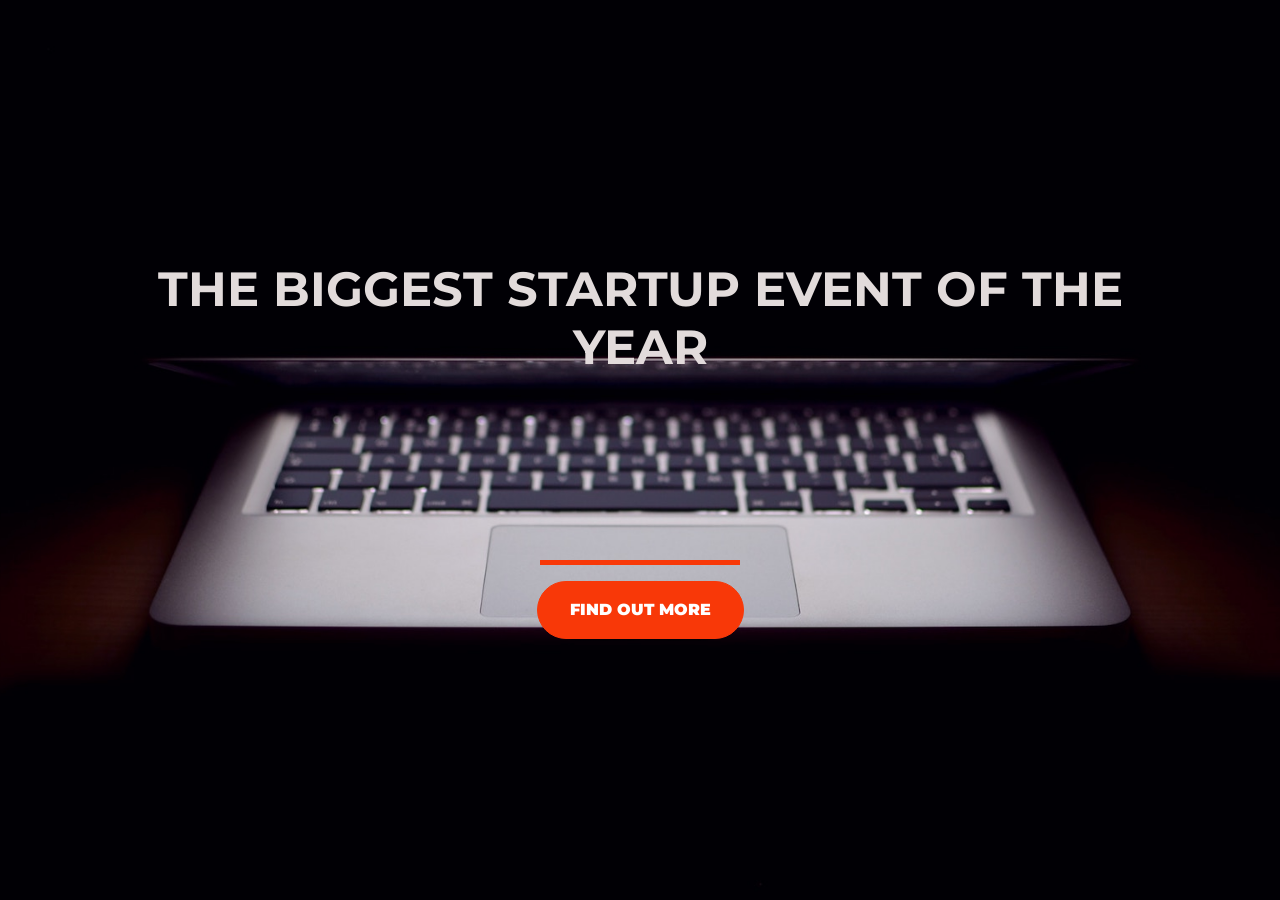
==== index.html @ aea72ed0 "Rename index .html to index.html" ====
<!DOCTYPE html>
<html>
  <head>
    <title>Startup</title>
    <meta charset="utf-8" />
    <meta
      name="viewport"
      content="width=device-width, initial-scale=1, shrink-to-fit=no"
    />

    <!-- Google Fonts -->
    <link
      href="https://fonts.googleapis.com/css?family=Montserrat"
      rel="stylesheet"
    />

    <!-- Bootstrap CSS from a CDN. This way you don't have to include the bootstrap file yourself -->
    <link rel="stylesheet" href="bootstrap.min.css" />

    <!-- Your own stylesheet -->
    <link rel="stylesheet" type="text/css" href="style-1.css" />
  </head>
  <body>
    <div class="container d-flex align-items-center h-100">
      <div class="row">
        <div class="col-12 text-center">
          <h1 class="text-uppercase">
            <strong>the biggest startup event of the year</strong>
          </h1>
        </div>
        <div class="buffer col-12"></div>
        <div class="col-12 text-center">
          <hr />
          <button class="btn btn-primary btn-xl">Find out more</button>
        </div>
      </div>
    </div>
  </body>
</html>
---- style-1.css ----
body,
html {
  width: 100%;
  height: 100%;
  font-family: "Montserrat", sans-serif;
  background: url("header.jpg") no-repeat center center fixed;
  background-size: cover;
}
h1 {
  font-size: 3rem;
  color: #e2dbdb;
}
.btn-xl {
  padding: 1rem 2rem;
}
.btn {
  font-weight: 900;
  border-radius: 200px;
  text-transform: uppercase;
}
.btn-primary {
  background-color: #f83808;
  border-color: #f83808;
}
.btn-primary:hover {
  background-color: #740c0c;
  border-color: #740c0c;
  border-width: 5px;
}
hr {
  border-color: #f83808;
  border-width: 5px;
  max-width: 200px;
}
.buffer {
  height: 10rem;
}
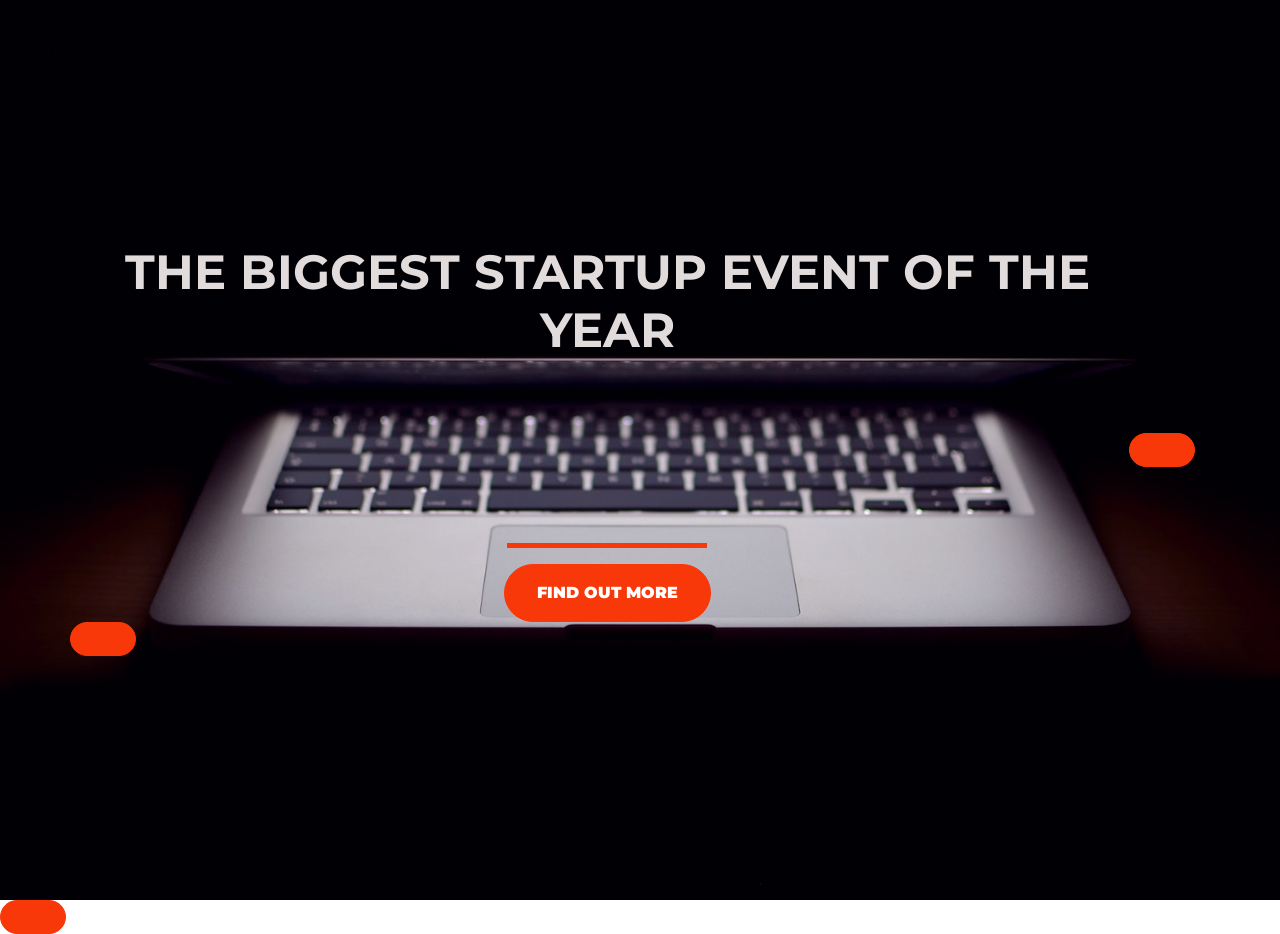
==== commit 3359b80b: "Update index.html" ====
--- a/index.html
+++ b/index.html
@@ -31,6 +31,7 @@
         <div class="buffer col-12"></div>
         <div class="col-12 text-center">
           <hr />
+          <a href="https://mailchi.mp/1b30131c2e7e/pms"
           <button class="btn btn-primary btn-xl">Find out more</button>
         </div>
       </div>
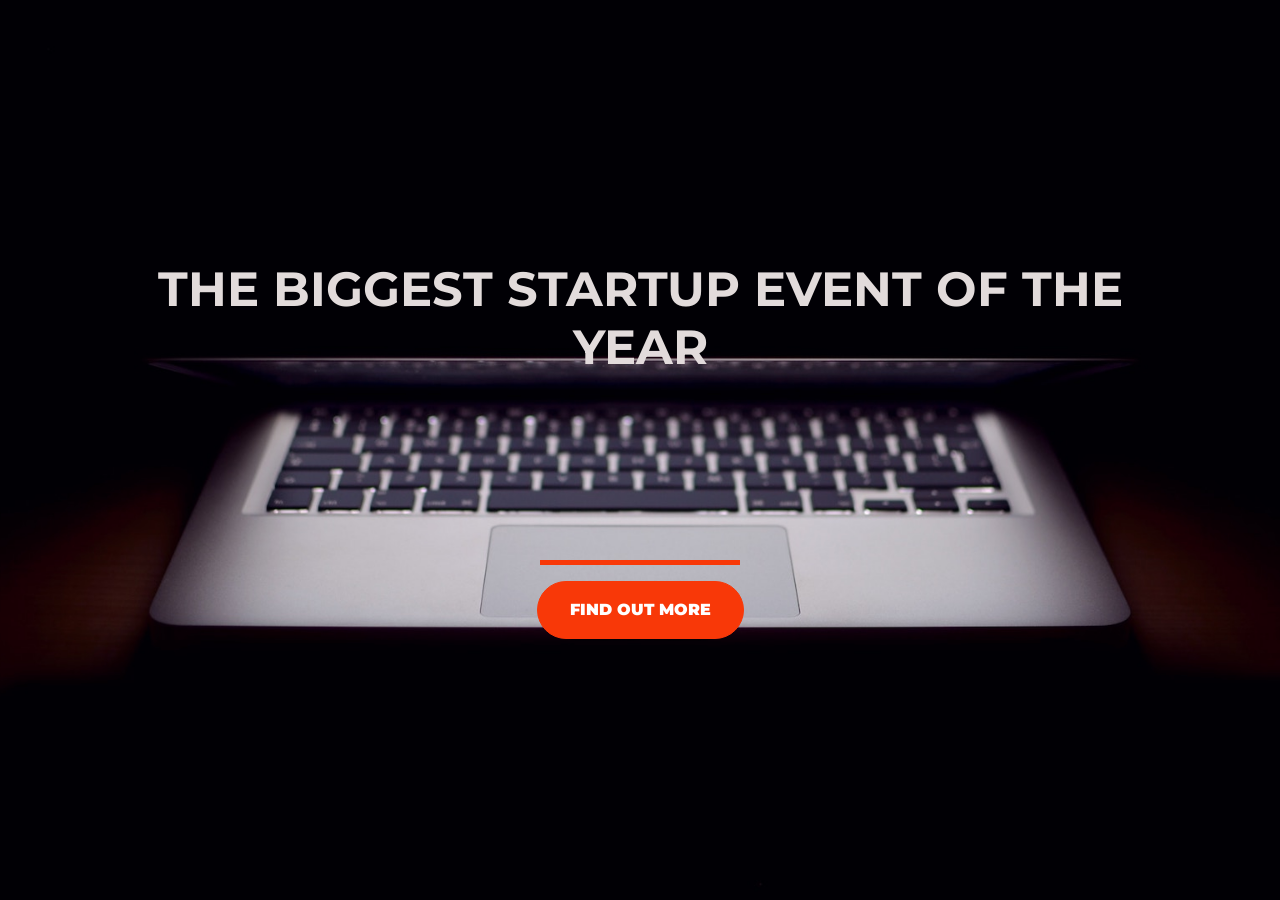
==== commit 19820abd: "Update index.html" ====
--- a/index.html
+++ b/index.html
@@ -31,8 +31,9 @@
         <div class="buffer col-12"></div>
         <div class="col-12 text-center">
           <hr />
-          <a href="https://mailchi.mp/1b30131c2e7e/pms"
+          <a href="https://mailchi.mp/1b30131c2e7e/pms">
           <button class="btn btn-primary btn-xl">Find out more</button>
+          </a>
         </div>
       </div>
     </div>
